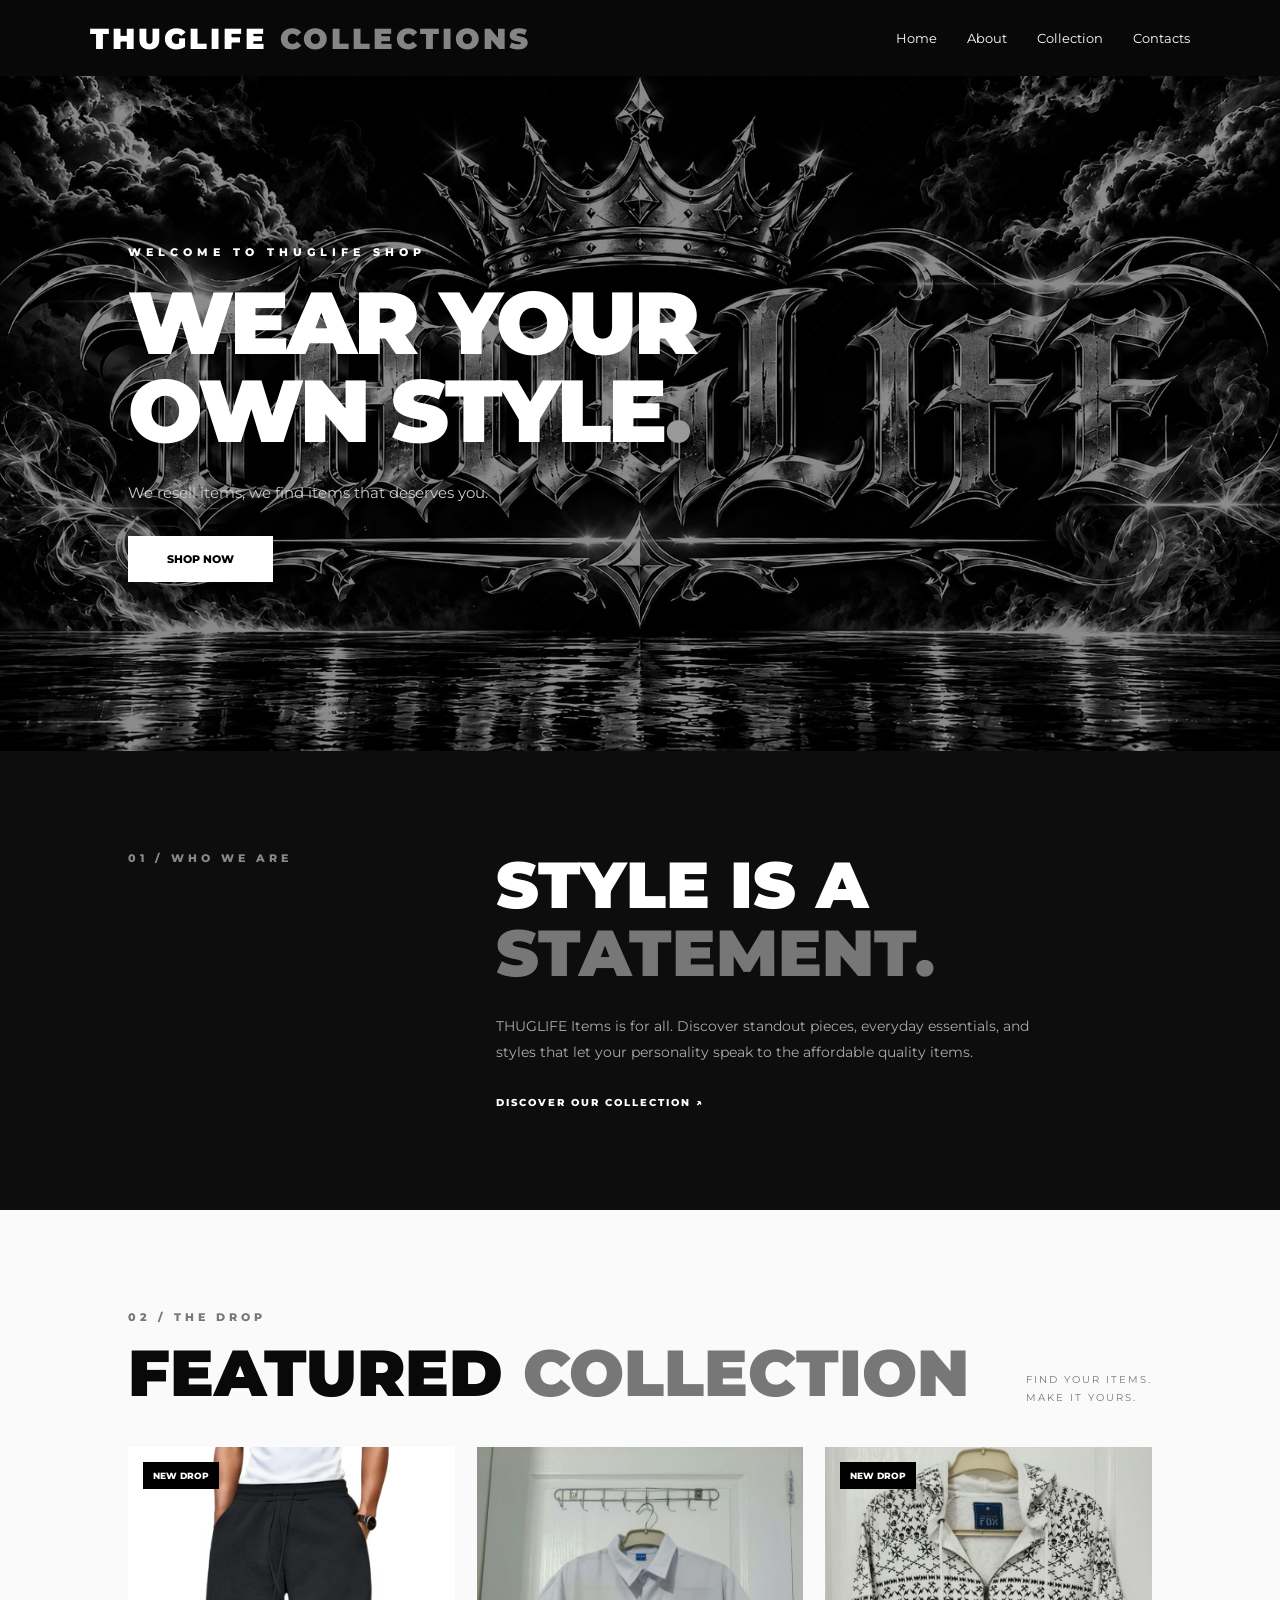
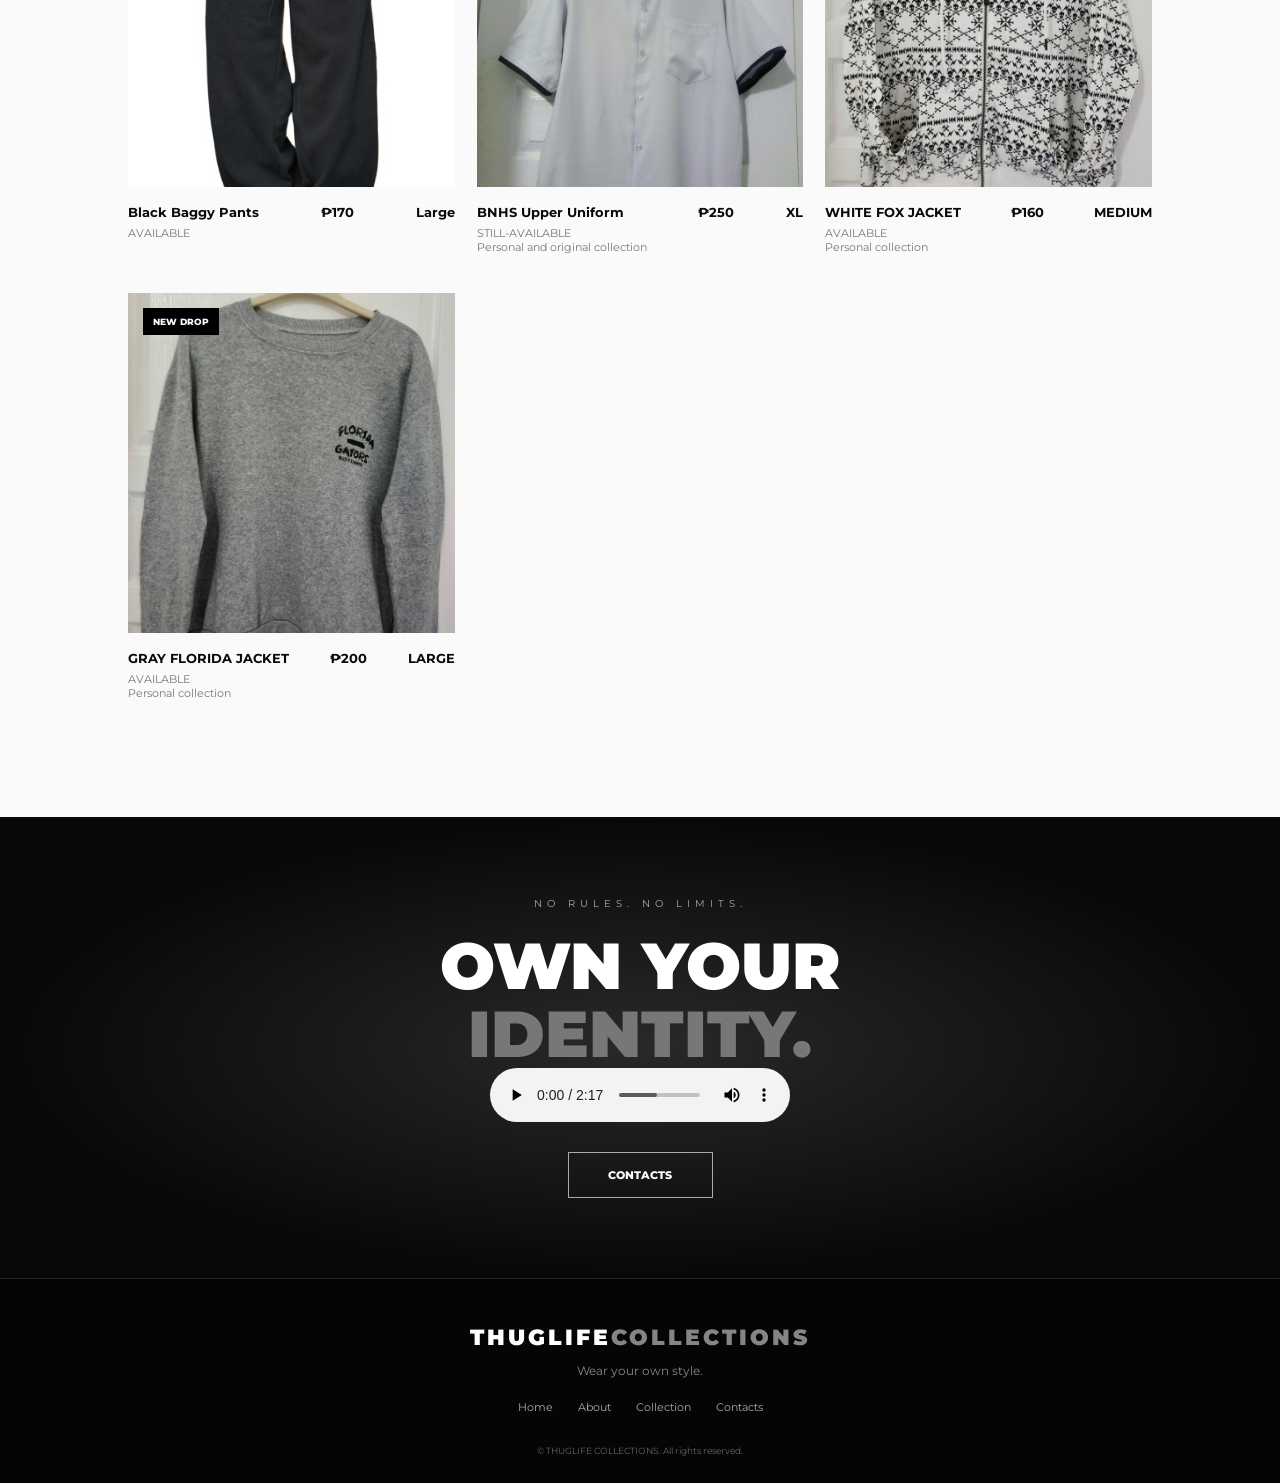
==== THUGLIFEWEB/HUB/index.html @ 80e55e20 "Add files via upload" ====
<!DOCTYPE html>
<html lang="en">
<head>
    <meta charset="UTF-8">
    <meta name="viewport" content="width=device-width, initial-scale=1.0">
    <title>THUGLIFE</title>

    <link rel="preconnect" href="https://fonts.googleapis.com">
    <link rel="preconnect" href="https://fonts.gstatic.com" crossorigin>
    <link href="https://fonts.googleapis.com/css2?family=Montserrat:wght@400;500;600;700;800;900&display=swap" rel="stylesheet">

    <link rel="stylesheet" href="style.css">
</head>


<body>
<header class="site-header">
    <a class="brand" href="#home">
        <span>THUGLIFE</span>
        <span class="brand-muted">COLLECTIONS</span>
    </a>

    <nav class="navigation" id="navigation">
        <a href="#home">Home</a>
        <a href="#about">About</a>
        <a href="#collection">Collection</a>
        <a href="#contact">Contacts</a>
    </nav>
</header>

<main>

    <!-- HERO SECTION -->
    <section class="hero" id="home">

        <div class="hero-content">
            <p class="eyebrow">WELCOME TO THUGLIFE SHOP</p>

            <h1>
                WEAR YOUR<br>
                OWN STYLE<span class="period">.</span>
            </h1>

            <p class="hero-description">
                We resell items, we find items that deserves you.
            </p>

            <a class="button button-light" href="#collection">
                SHOP NOW
            </a>
        </div>


    </section>


    <!-- ABOUT SECTION -->
    <section class="intro section" id="about">

        <div class="section-kicker">
            01 / WHO WE ARE
        </div>

        <div class="intro-copy">

            <h2>
                STYLE IS A<br>
                <span>STATEMENT.</span>
            </h2>

            <p>
                THUGLIFE Items is for all.
                Discover standout pieces, everyday essentials, and styles
                that let your personality speak to the affordable quality items.
            </p>

            <a class="text-link" href="#collection">
                DISCOVER OUR COLLECTION <span>↗</span>
            </a>

        </div>

    </section>




    <!-- COLLECTION SECTION -->
    <section class="collection section" id="collection">

        <div class="collection-heading">

            <div>
                <div class="section-kicker">
                    02 / THE DROP
                </div>

                <h2>
                    FEATURED <span>COLLECTION</span>
                </h2>
            </div>

            <p>
                FIND YOUR ITEMS.<br>
                MAKE IT YOURS.
            </p>
        </div>


        <div class="product-grid">

            <article class="product-card">
                <div class="product-image">
        <img src="baggy.jpg" alt="TG">
         <span class="product-tag">NEW DROP</span>
        </div>

                <div class="product-info">
                    <div>
                        <h3>Black Baggy Pants</h3>
                        <p>AVAILABLE</p>
                    </div>
                    <strong>₱170</strong>
                    <strong>Large</strong>
                </div>
            </article>


            <article class="product-card">
                <div class="product-image">
        <img src="BNHS UPPER UNIFORM.jfif" alt="TL">
        </div>

                <div class="product-info">
                    <div>
                        <h3>BNHS Upper Uniform</h3>
                        <p>STILL-AVAILABLE</p>
                        <p>Personal and original collection</p>
                    </div>
                    <strong>₱250</strong>
                    <strong>XL</strong>
                </div>
            </article>


            <article class="product-card">
                <div class="product-image">
        <img src="WHITE FOX  JACKET.jfif" alt="TL">
        <span class="product-tag">NEW DROP</span>
        </div>

                <div class="product-info">
                    <div>
                        <h3>WHITE FOX JACKET</h3>
                        <p>AVAILABLE</p>
                        <p>Personal collection</p>
                    </div>
                    <strong>₱160</strong>
                    <strong>MEDIUM</strong>
                </div>
            </article>


            <article class="product-card">
                <div class="product-image">
        <img src="GRAY FLORIDA JACKET.jfif" alt="TL">
        <span class="product-tag">NEW DROP</span>
        </div>

                <div class="product-info">
                    <div>
                        <h3>GRAY FLORIDA JACKET</h3>
                        <p>AVAILABLE</p>
                        <p>Personal collection</p>
                    </div>
                    <strong>₱200</strong>
                    <strong>LARGE</strong>
                </div>
            </article>



    </section>



    <!-- STATEMENT SECTION -->
    <section class="statement">

        <p>NO RULES. NO LIMITS.</p>

        <h2>
            OWN YOUR<br>
            <span>IDENTITY.</span>
        </h2>

    <audio src="ULTI AGAD GRAZZY BUB.mp3" controls autoplay loop></audio>

        <a class="button button-outline" href="contact.html">
             CONTACTS
        </a>

    </section>

</main>



<!-- FOOTER -->
<footer id="contact">

    <a class="brand footer-brand" href="#home">
        <span>THUGLIFE</span><span class="brand-muted">COLLECTIONS</span>
    </a>

    <p>Wear your own style.</p>

    <div class="footer-links">
        <a href="#home">Home</a>
        <a href="#about">About</a>
        <a href="#collection">Collection</a>
        <a href="#contact">Contacts</a>
    </div>

    <small>
        © <span id="year"></span> THUGLIFE COLLECTIONS. All rights reserved.
    </small>

</footer>



<script src="script.js"></script>

</body>
</html>
---- THUGLIFEWEB/HUB/style.css ----
/* GENERAL SETTINGS */
* {
    margin: 0;
    padding: 0;
    box-sizing: border-box;
}

html {
    scroll-behavior: smooth;
    scroll-padding-top: 75px;
}

body {
    width: 100%;
    overflow-x: hidden;
    background: #070707;
    color: white;
    font-family: "Montserrat", Arial, sans-serif;
}

img {
    max-width: 100%;
    display: block;
}

a {
    text-decoration: none;
    color: inherit;
}

/* AUDIO */
.audio {
    color: #292929;
    justify-content: center;
}
/* HEADER */
.site-header {
    min-height: 76px;
    width: 100%;
    padding: 15px 7%;
    display: flex;
    align-items: center;
    justify-content: space-between;
    background: #080808;
    position: relative;
    z-index: 100;
}

.brand {
    font-size: clamp(17px, 2.5vw, 29px);
    font-weight: 900;
    letter-spacing: 3px;
    white-space: nowrap;
}

.brand-muted {
    color: #858585;
}

.navigation {
    display: flex;
    align-items: center;
    gap: 30px;
}

.navigation a {
    font-size: 13px;
    transition: .3s;
}

.navigation a:hover {
    color: #999;
}

/* MOBILE MENU BUTTON */
.menu-toggle {
    display: none;
    background: transparent;
    border: none;
    width: 35px;
    padding: 5px;
    cursor: pointer;
}

.menu-toggle span {
    display: block;
    width: 25px;
    height: 2px;
    margin: 6px 0;
    background: white;
}

/* HERO */
.hero {
    width: 100%;
    min-height: 590px;
    height: 75vh;
    max-height: 720px;
    padding: 60px 10%;
    position: relative;
    display: flex;
    align-items: center;
    overflow: hidden;
    isolation: isolate;

    background:
        linear-gradient(rgba(0,0,0,0.45), rgba(0,0,0,0.45)),
        url("THUGLIFE BG.png");

    background-size: cover;
    background-position: center;
    background-repeat: no-repeat;
}

.hero::before {
    content: "";
    position: absolute;
    inset: 0;
    z-index: -1;
    background:
        repeating-linear-gradient(
            135deg,
            transparent 0 35px,
            rgba(255,255,255,.025) 36px
        );
}

.hero-content {
    position: relative;
    z-index: 2;
    width: 100%;
    max-width: 650px;
}

.eyebrow {
    font-size: 11px;
    font-weight: 800;
    letter-spacing: 5px;
    margin-bottom: 20px;
}

.hero h1 {
    font-size: clamp(42px, 7vw, 88px);
    line-height: 1;
    letter-spacing: -3px;
    font-weight: 900;
}

.period {
    color: #999;
}

.hero-description {
    color: #ccc;
    font-size: 15px;
    line-height: 1.7;
    margin: 25px 0 30px;
}

/* BUTTONS */
.button {
    min-width: 145px;
    min-height: 46px;
    padding: 12px 25px;
    display: inline-flex;
    justify-content: center;
    align-items: center;
    font-size: 11px;
    font-weight: 800;
    transition: .3s;
}

.button-light {
    background: white;
    color: black;
}

.button-light:hover {
    background: #aaa;
    transform: translateY(-3px);
}


/* SECTIONS */
.section {
    padding: 100px 10%;
}

.section-kicker {
    font-size: 11px;
    font-weight: 800;
    letter-spacing: 4px;
    color: #888;
}

.intro {
    display: grid;
    grid-template-columns: 1fr 2fr;
    gap: 40px;
    background: #0d0d0d;
}

.intro h2,
.collection h2,
.statement h2 {
    font-size: clamp(35px, 5.5vw, 65px);
    line-height: 1.05;
    font-weight: 900;
}

.intro h2 span,
.collection h2 span,
.statement h2 span {
    color: #777;
}

.intro-copy p {
    max-width: 570px;
    color: #aaa;
    font-size: 14px;
    line-height: 1.9;
    margin: 25px 0;
}

.text-link {
    font-size: 10px;
    letter-spacing: 2px;
    font-weight: 800;
}

/* COLLECTION */
.collection {
    background: #fafafa;
    color: #090909;
}

.collection-heading {
    display: flex;
    justify-content: space-between;
    align-items: end;
    gap: 20px;
    margin-bottom: 40px;
}

.collection .section-kicker {
    margin-bottom: 15px;
    color: #777;
}

.collection-heading > p {
    color: #777;
    font-size: 10px;
    line-height: 1.8;
    letter-spacing: 2px;
}

.product-grid {
    display: grid;
    grid-template-columns: repeat(3, minmax(0, 1fr));
    gap: 22px;
}

.product-card {
    min-width: 0;
}

.product-image {
    width: 100%;
    height: 340px;
    display: grid;
    place-items: center;
    position: relative;
    overflow: hidden;
    background: radial-gradient(ellipse, #555, #171717 65%, #050505);
}

.image-two {
    background: radial-gradient(ellipse, #777, #333 45%, #111);
}

.image-three {
    background: radial-gradient(ellipse, #444, #1b1b1b 45%, #050505);
}

.product-symbol {
    font-size: 62px;
    font-weight: 900;
    color: #ccc;
    z-index: 1;
}

.product-tag {
    position: absolute;
    top: 15px;
    left: 15px;
    background: rgb(0, 0, 0);
    color: rgb(253, 253, 253);
    padding: 8px 10px;
    font-size: 9px;
    font-weight: 800;
}

.product-info {
    display: flex;
    justify-content: space-between;
    gap: 10px;
    padding: 17px 0;
}

.product-info h3 {
    font-size: 13px;
    margin-bottom: 6px;
}

.product-info p {
    color: #777;
    font-size: 11px;
}

.product-info strong {
    font-size: 13px;
}

.demo-note {
    color: #777;
    font-size: 10px;
    margin-top: 18px;
}

/* STATEMENT */
.statement {
    min-height: 390px;
    padding: 80px 20px;
    text-align: center;
    display: flex;
    align-items: center;
    justify-content: center;
    flex-direction: column;
    background: radial-gradient(ellipse, #292929, #080808 70%);
}

.statement > p {
    font-size: 10px;
    letter-spacing: 5px;
    color: #aaa;
    margin-bottom: 22px;
}

.button-outline {
    border: 1px solid #aaa;
    margin-top: 30px;
}

.button-outline:hover {
    background: white;
    color: black;
}

/* FOOTER */
footer {
    background: #050505;
    border-top: 1px solid #222;
    padding: 45px 7% 25px;
    text-align: center;
}

.footer-brand {
    display: inline-block;
    font-size: 22px;
}

footer > p {
    color: #888;
    font-size: 12px;
    margin: 12px 0 22px;
}

.footer-links {
    display: flex;
    justify-content: center;
    gap: 25px;
    margin-bottom: 25px;
}

.footer-links a {
    color: #aaa;
    font-size: 11px;
}

footer small {
    color: #666;
    font-size: 9px;
}

/* TABLETS */
@media screen and (max-width: 900px) {

    .site-header {
        padding: 15px 5%;
    }

    .hero {
        padding: 50px 7%;
    }

    .section {
        padding: 75px 7%;
    }

    .product-grid {
        grid-template-columns: repeat(2, minmax(0, 1fr));
    }

    .product-image {
        height: 300px;
    }

}

/* MOBILE PHONES */
@media screen and (max-width: 600px) {

    body {
        overflow-x: hidden;
    }

    .site-header {
        min-height: 68px;
        padding: 12px 5%;
    }

    .brand {
        font-size: 17px;
        letter-spacing: 1.5px;
    }

    .menu-toggle {
        display: block;
    }

    .navigation {
        display: none;
        position: absolute;
        top: 100%;
        left: 0;
        width: 100%;
        padding: 25px 7%;
        background: #090909;
        border-top: 1px solid #333;
        flex-direction: column;
        align-items: flex-start;
        gap: 23px;
    }

    .navigation.open {
        display: flex;
    }

    .navigation a {
        font-size: 14px;
        padding: 5px 0;
    }

    .hero {
        min-height: 570px;
        height: 85svh;
        max-height: 750px;
        padding: 45px 7%;
    }

    .hero-content {
        margin-top: -20px;
    }

    .eyebrow {
        font-size: 9px;
        letter-spacing: 3px;
    }

    .hero h1 {
        font-size: clamp(39px, 10vw, 58px);
        letter-spacing: -2px;
        line-height: 1.05;
    }

    .hero-description {
        font-size: 12px;
        max-width: 300px;
        margin: 20px 0 25px;
    }

    .hero-emblem {
        width: 100%;
        height: 40%;
        right: -20%;
        top: 48%;
        opacity: .22;
    }

    .crown {
        font-size: 110px;
    }

    .emblem-word {
        font-size: 115px;
        letter-spacing: -7px;
    }

    .scroll-note {
        left: 7%;
        bottom: 18px;
        font-size: 8px;
    }

    .section {
        padding: 65px 7%;
    }

    .intro {
        grid-template-columns: 1fr;
        gap: 25px;
    }

    .intro h2,
    .collection h2 {
        font-size: clamp(34px, 9vw, 45px);
    }

    .intro-copy p {
        font-size: 13px;
    }

    .collection-heading {
        flex-direction: column;
        align-items: flex-start;
        gap: 15px;
    }

    .collection-heading > p {
        text-align: left;
    }

    .product-grid {
        grid-template-columns: 1fr;
        gap: 15px;
    }

    .product-image {
        height: auto;
        aspect-ratio: 1 / 1;
    }

    .product-info {
        padding: 15px 0 22px;
    }

    .statement {
        min-height: 330px;
        padding: 65px 15px;
    }

    .statement h2 {
        font-size: clamp(42px, 11vw, 60px);
    }

    footer {
        padding: 40px 5% 25px;
    }

}

/* SMALL PHONES */
@media screen and (max-width: 360px) {

    .brand {
        font-size: 15px;
        letter-spacing: 1px;
    }

    .hero h1 {
        font-size: 36px;
    }

    .eyebrow {
        letter-spacing: 2px;
    }

    .product-info h3 {
        font-size: 12px;
    }

    .footer-links {
        gap: 15px;
    }


/* PRODUCT IMAGES */

.product-image {
    width: 100%;
    height: 340px;
    overflow: hidden;
    position: relative;
}

.product-image img {
    width: 100%;
    height: 100%;
    object-fit: cover;
    object-position: center;
    display: block;
    transition: transform 0.4s ease;
}

.product-card:hover .product-image img {
    transform: scale(1.08);
}

/* MOBILE PRODUCT IMAGES */

@media screen and (max-width: 600px) {
    .product-image {
        height: auto;
        aspect-ratio: 1 / 1;
    }
}

}
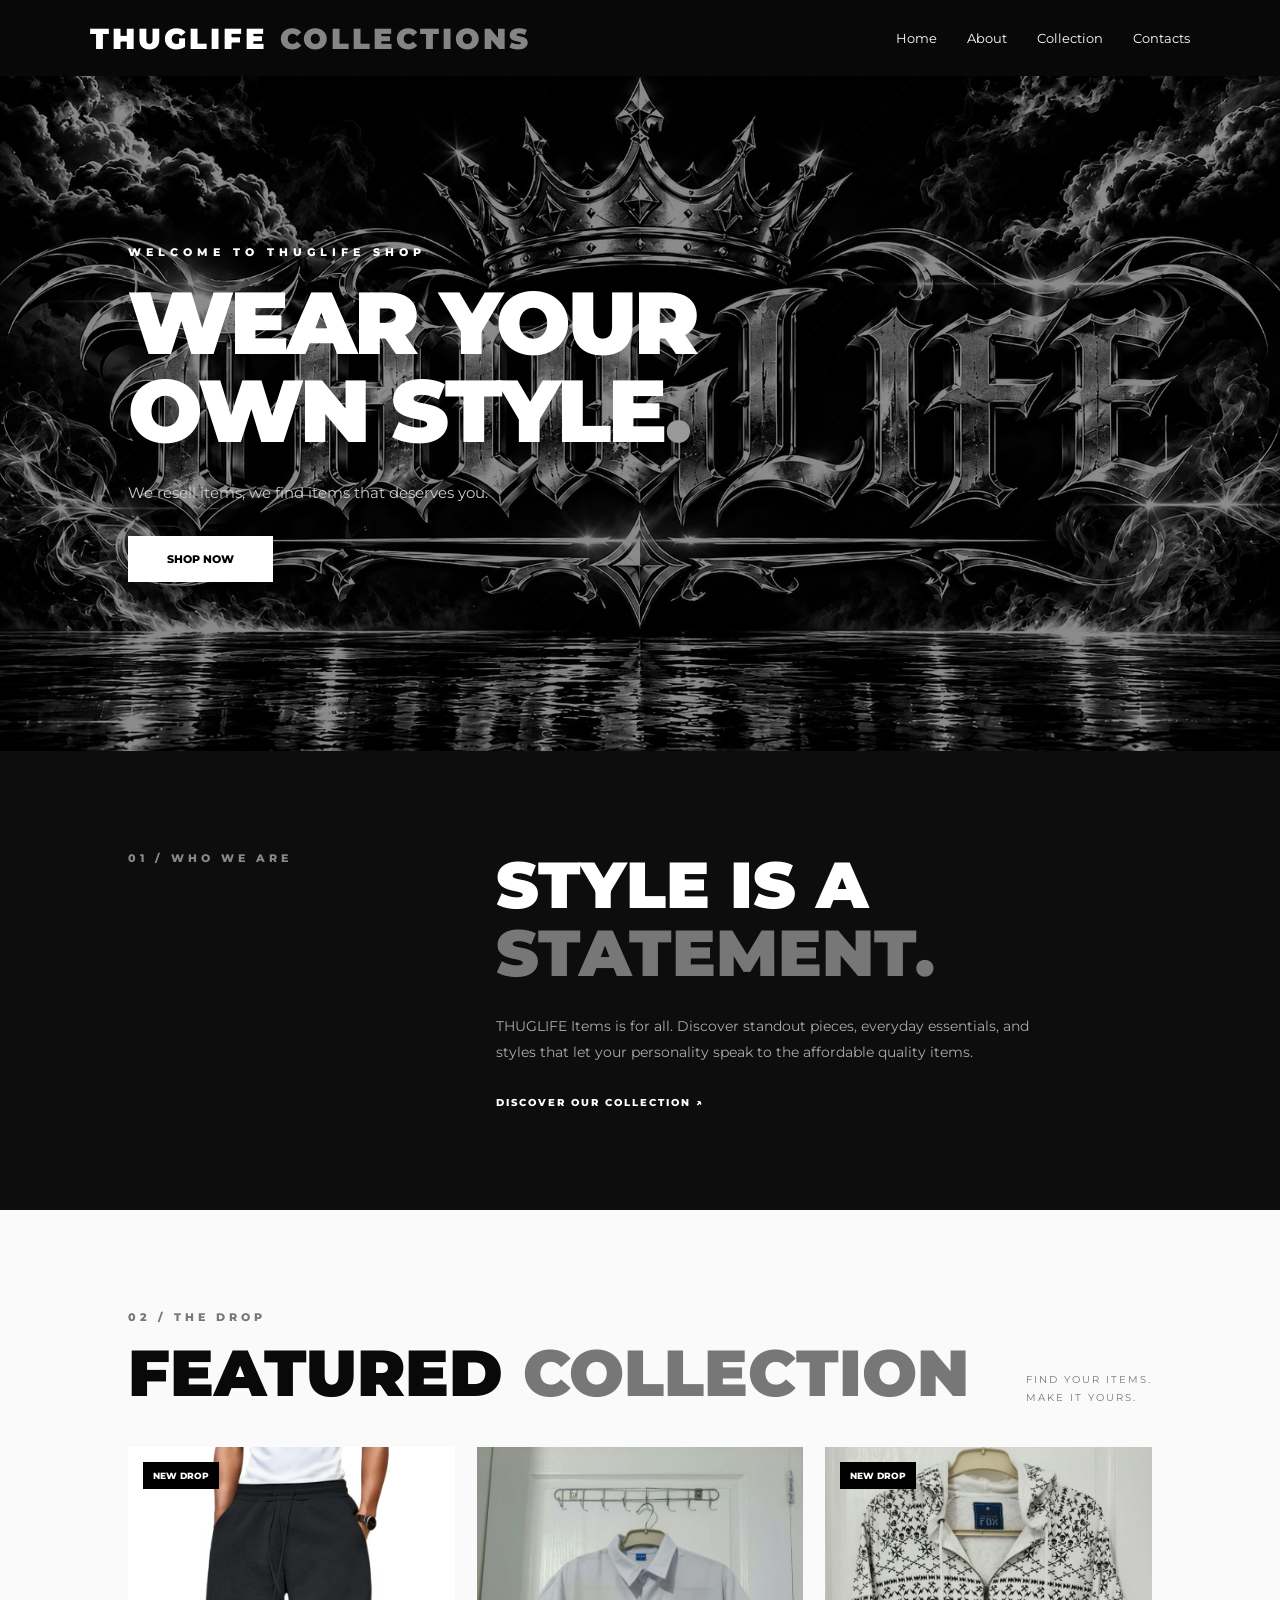
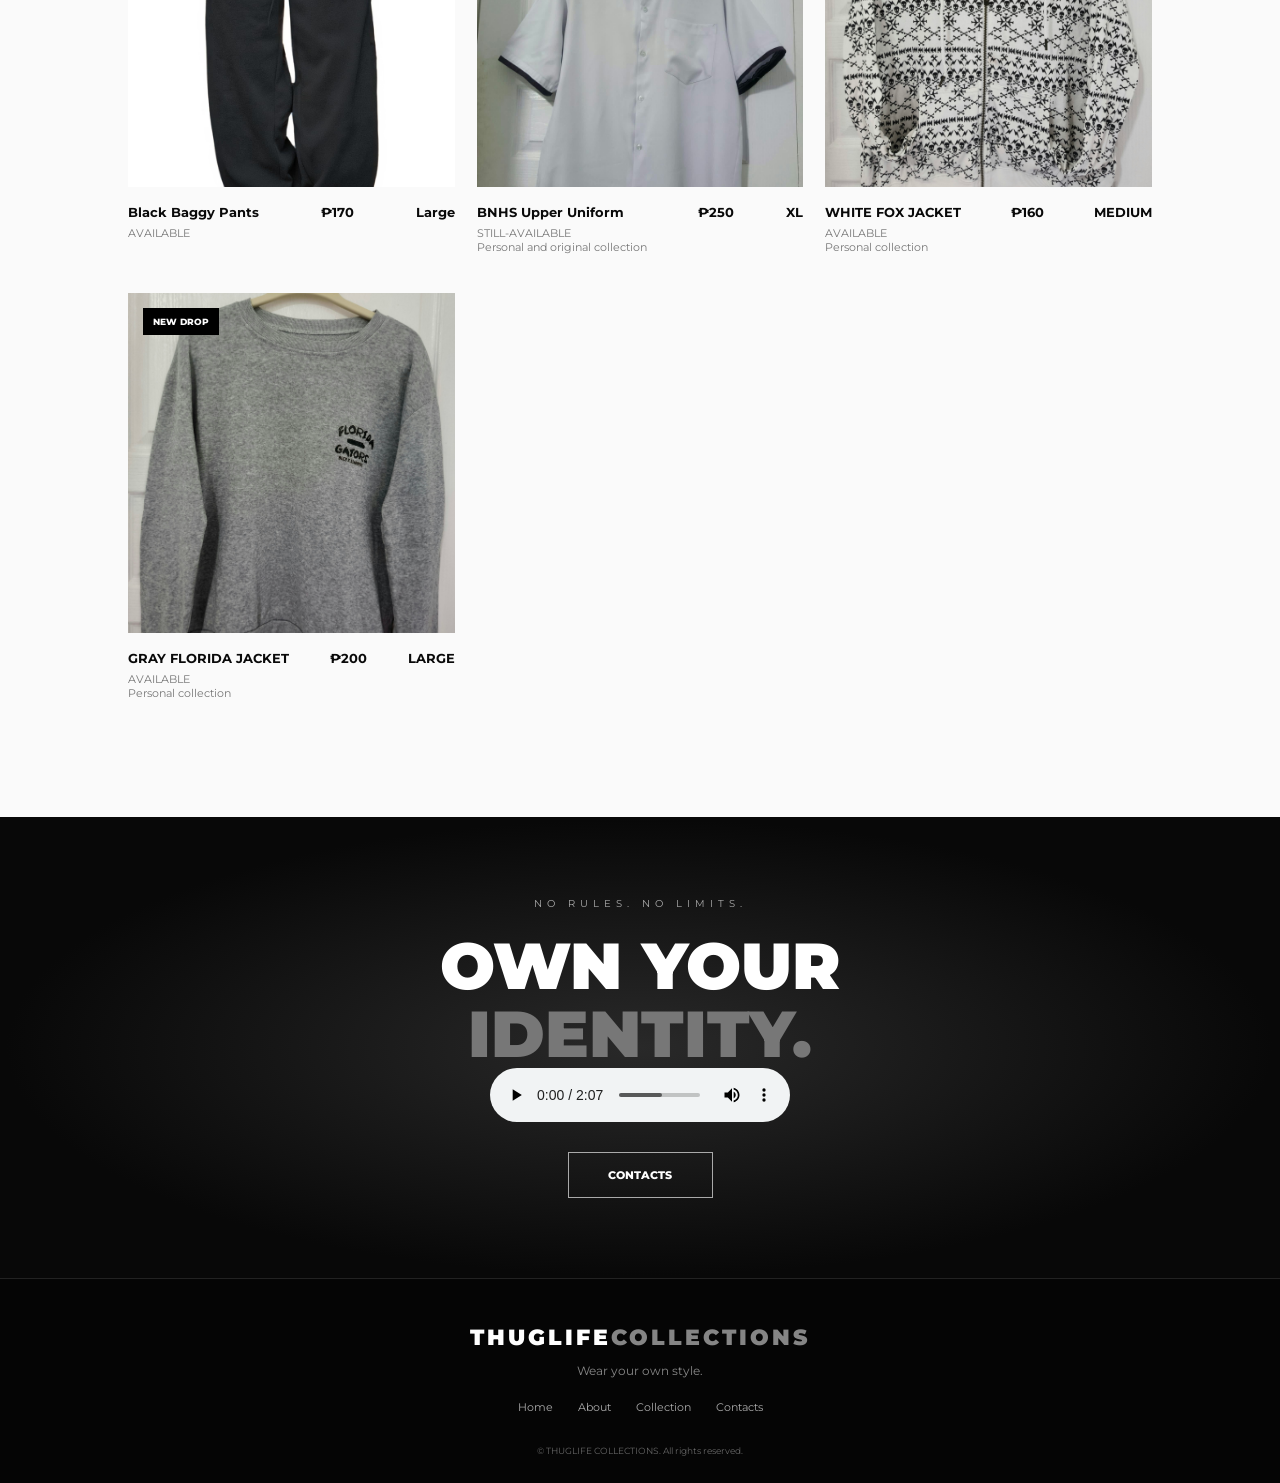
==== commit 14e752c3: "main" ====
--- a/THUGLIFEWEB/HUB/index.html
+++ b/THUGLIFEWEB/HUB/index.html
@@ -195,7 +195,7 @@
             <span>IDENTITY.</span>
         </h2>
 
-    <audio src="ULTI AGAD GRAZZY BUB.mp3" controls autoplay loop></audio>
+    <audio src="PIXY - LEGACY (SLOWED) [TikTok Version].mp3" controls autoplay loop></audio>
 
         <a class="button button-outline" href="contact.html">
              CONTACTS
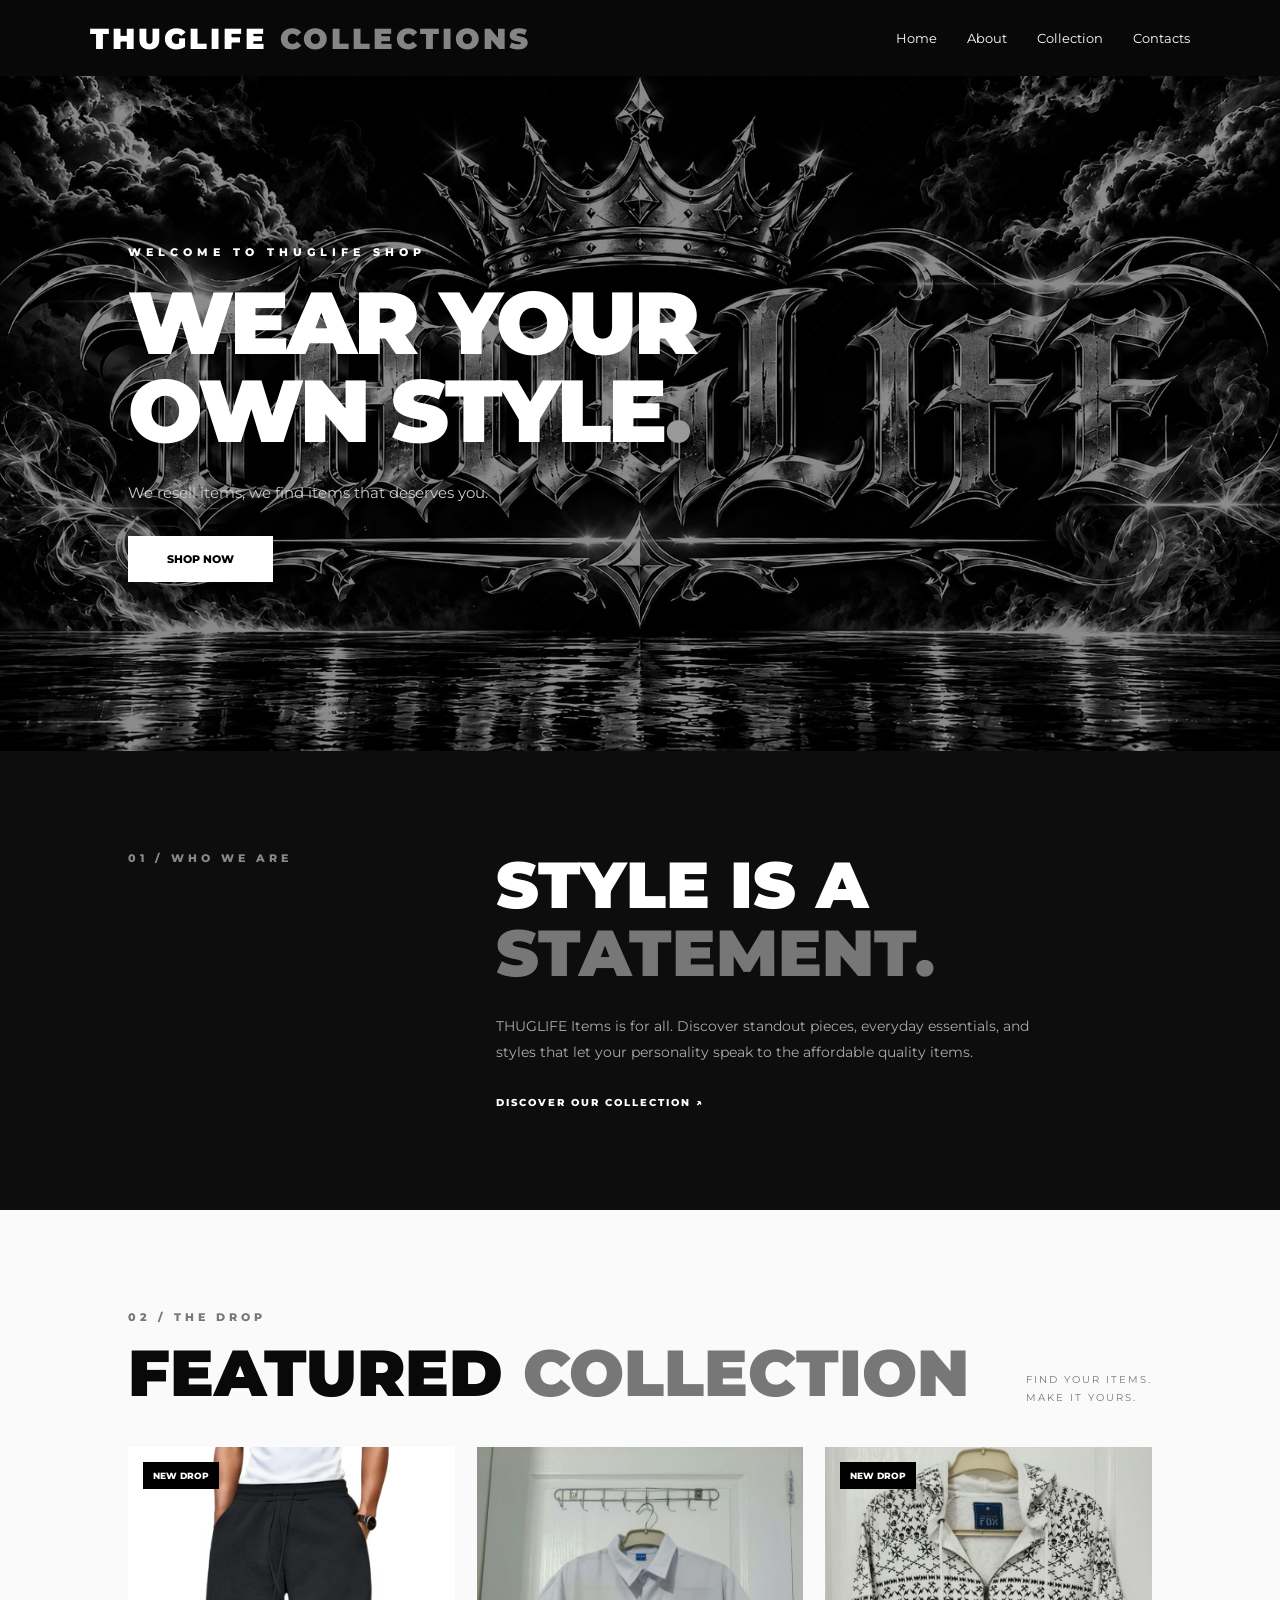
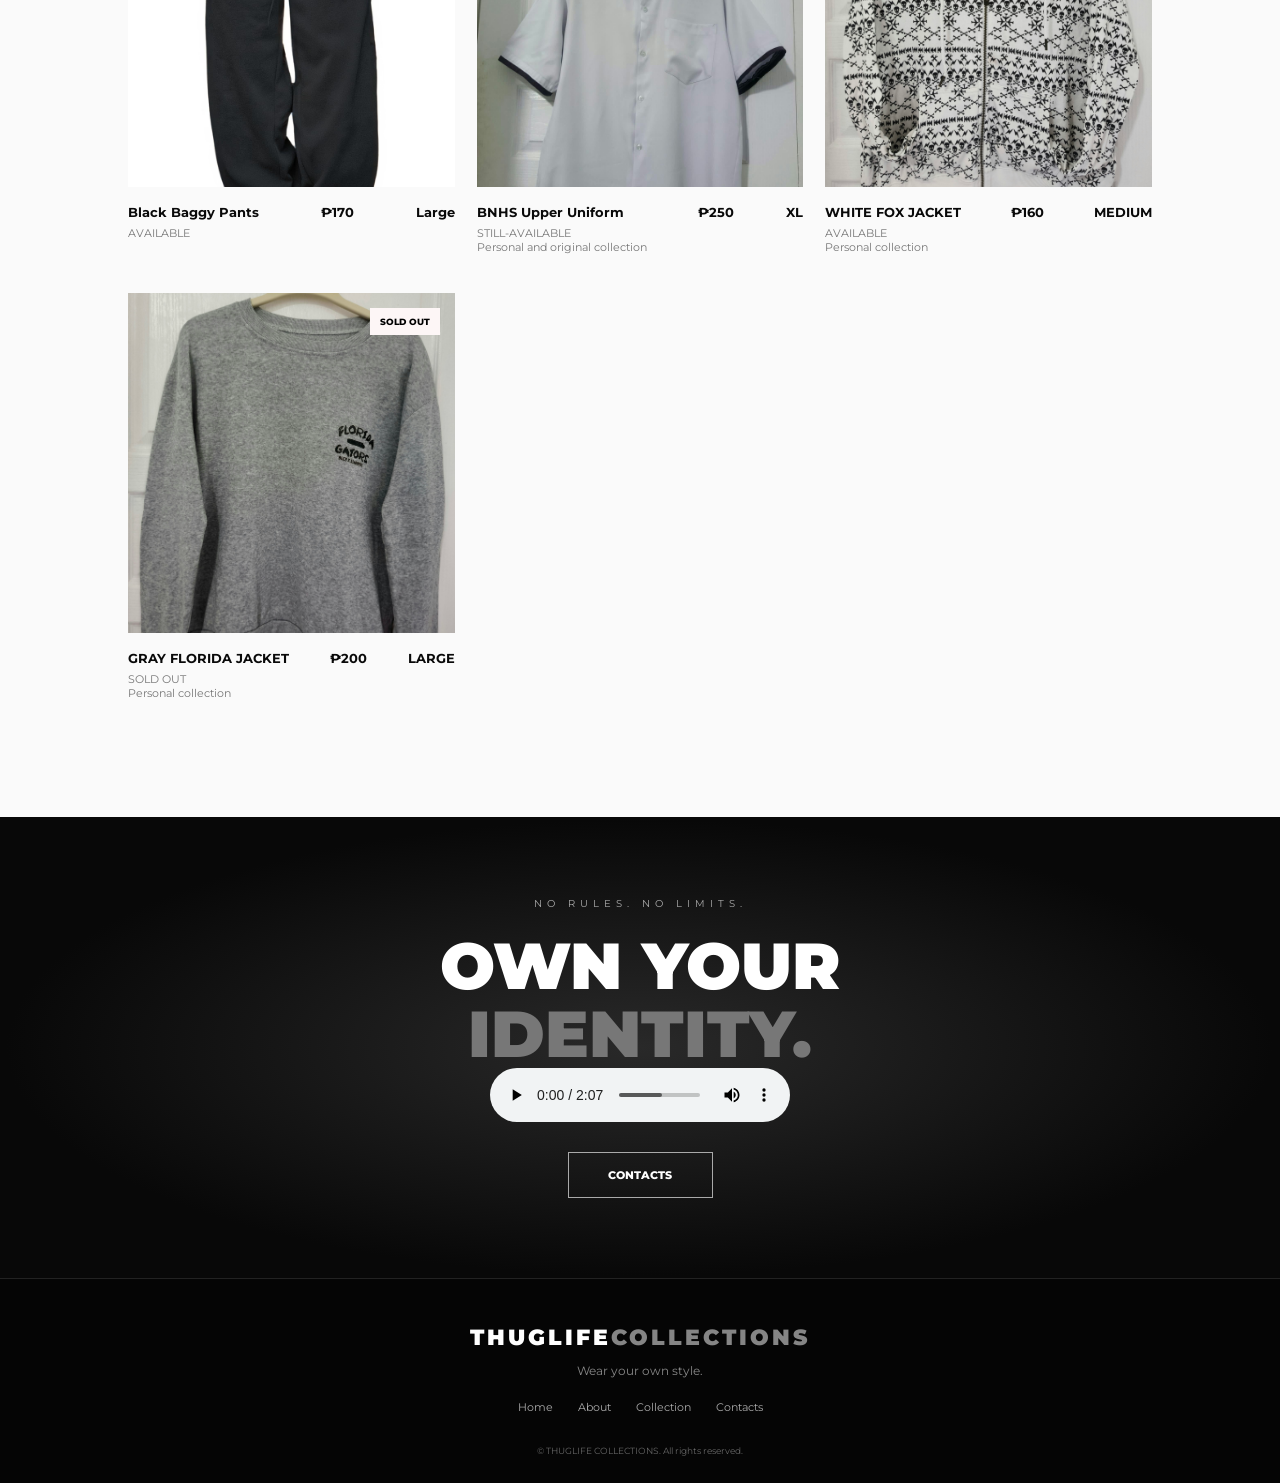
==== commit a527b2c2: "Add files via upload" ====
--- a/THUGLIFEWEB/HUB/index.html
+++ b/THUGLIFEWEB/HUB/index.html
@@ -140,6 +140,8 @@
                     </div>
                     <strong>₱250</strong>
                     <strong>XL</strong>
+
+
                 </div>
             </article>
 
@@ -165,13 +167,13 @@
             <article class="product-card">
                 <div class="product-image">
         <img src="GRAY FLORIDA JACKET.jfif" alt="TL">
-        <span class="product-tag">NEW DROP</span>
+        <span class="productsold-tag">SOLD OUT</span>
         </div>
 
                 <div class="product-info">
                     <div>
                         <h3>GRAY FLORIDA JACKET</h3>
-                        <p>AVAILABLE</p>
+                        <p>SOLD OUT</p>
                         <p>Personal collection</p>
                     </div>
                     <strong>₱200</strong>
--- a/THUGLIFEWEB/HUB/style.css
+++ b/THUGLIFEWEB/HUB/style.css
@@ -301,6 +301,17 @@
     font-weight: 800;
 }
 
+.productsold-tag {
+    position: absolute;
+    top: 15px;
+    right: 15px;
+    background: rgb(253, 246, 246);
+    color: rgb(0, 0, 0);
+    padding: 8px 10px;
+    font-size: 9px;
+    font-weight: 800;
+}
+
 .product-info {
     display: flex;
     justify-content: space-between;
